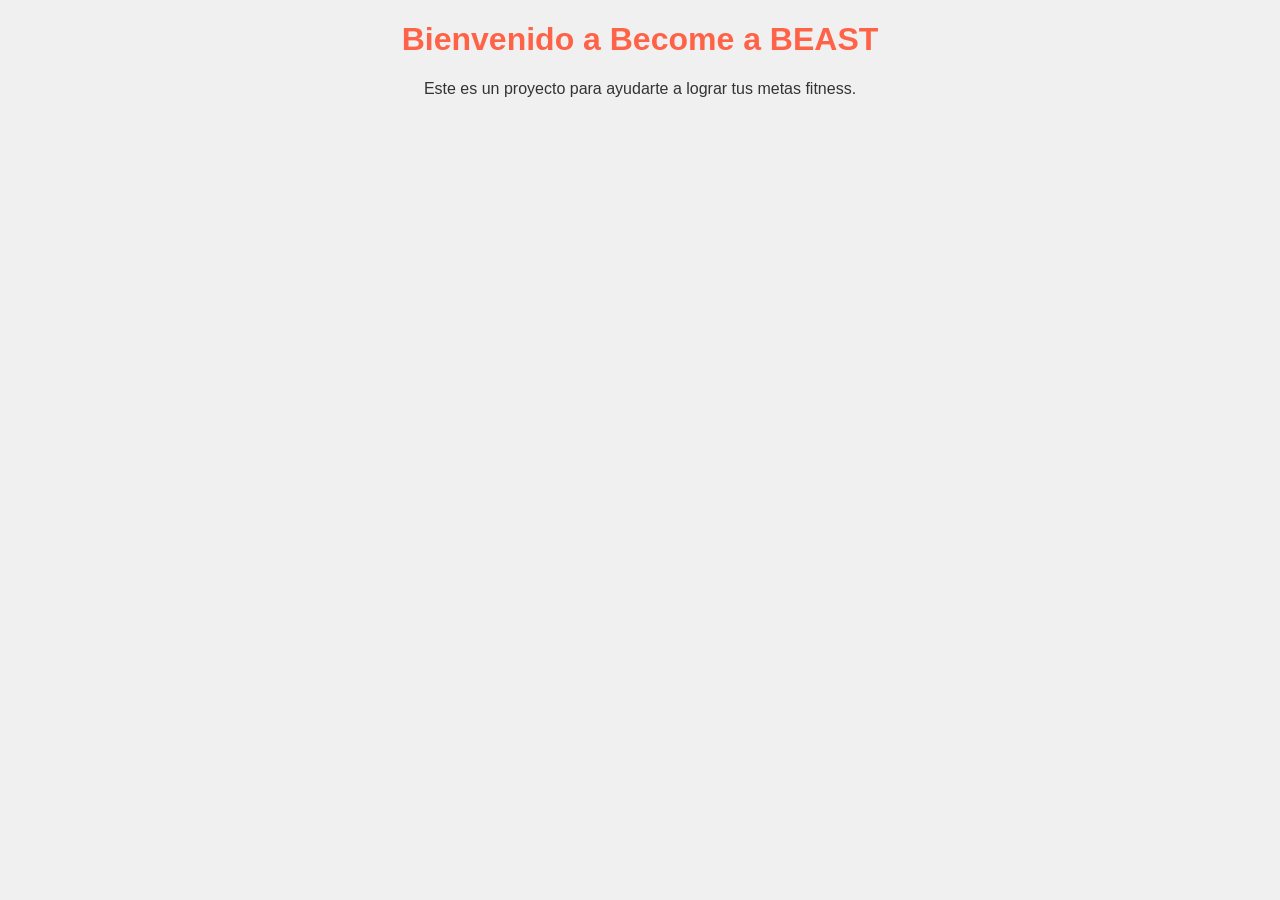
==== index.html @ 0c411bb0 "Añadir archivos index.html y style.css" ====
<!DOCTYPE html>
<html lang="es">
<head>
    <meta charset="UTF-8">
    <meta name="viewport" content="width=device-width, initial-scale=1.0">
    <title>Become a BEAST</title>
    <link rel="stylesheet" href="style.css">
</head>
<body>
    <h1>Bienvenido a Become a BEAST</h1>
    <p>Este es un proyecto para ayudarte a lograr tus metas fitness.</p>
</body>
</html>
---- style.css ----
body {
    font-family: Arial, sans-serif;
    background-color: #f0f0f0;
    color: #333;
    text-align: center;
}

h1 {
    color: #ff6347;
}
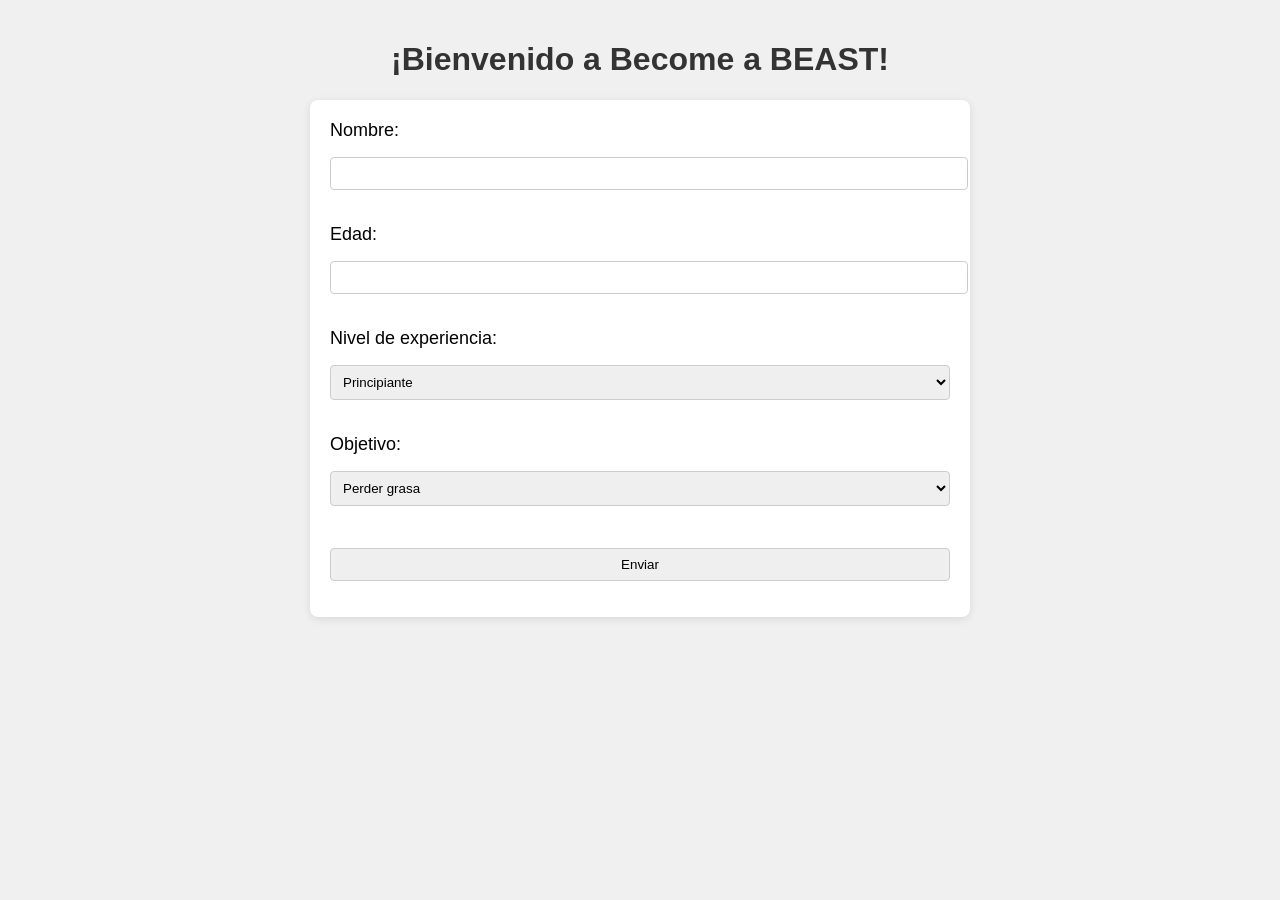
==== commit b172c5a3: "Añadidos archivos base para la app" ====
--- a/index.html
+++ b/index.html
@@ -7,7 +7,31 @@
     <link rel="stylesheet" href="style.css">
 </head>
 <body>
-    <h1>Bienvenido a Become a BEAST</h1>
-    <p>Este es un proyecto para ayudarte a lograr tus metas fitness.</p>
+    <h1>¡Bienvenido a Become a BEAST!</h1>
+    <form id="questionnaire-form">
+        <label for="name">Nombre:</label>
+        <input type="text" id="name" name="name" required><br><br>
+
+        <label for="age">Edad:</label>
+        <input type="number" id="age" name="age" required><br><br>
+
+        <label for="experience">Nivel de experiencia:</label>
+        <select id="experience" name="experience">
+            <option value="beginner">Principiante</option>
+            <option value="intermediate">Intermedio</option>
+            <option value="advanced">Avanzado</option>
+        </select><br><br>
+
+        <label for="goal">Objetivo:</label>
+        <select id="goal" name="goal">
+            <option value="lose-fat">Perder grasa</option>
+            <option value="gain-muscle">Ganar músculo</option>
+            <option value="maintain">Mantener</option>
+        </select><br><br>
+
+        <input type="submit" value="Enviar">
+    </form>
+
+    <script src="main.js"></script>
 </body>
 </html>
--- a/style.css
+++ b/style.css
@@ -1,10 +1,34 @@
 body {
     font-family: Arial, sans-serif;
     background-color: #f0f0f0;
-    color: #333;
-    text-align: center;
+    margin: 0;
+    padding: 20px;
 }
 
 h1 {
-    color: #ff6347;
+    text-align: center;
+    color: #333;
+}
+
+form {
+    background-color: white;
+    padding: 20px;
+    margin: 0 auto;
+    width: 50%;
+    border-radius: 8px;
+    box-shadow: 0 2px 8px rgba(0, 0, 0, 0.1);
+}
+
+label {
+    font-size: 18px;
+    margin-bottom: 8px;
+    display: block;
+}
+
+input, select {
+    padding: 8px;
+    width: 100%;
+    margin: 8px 0 16px;
+    border: 1px solid #ccc;
+    border-radius: 4px;
 }
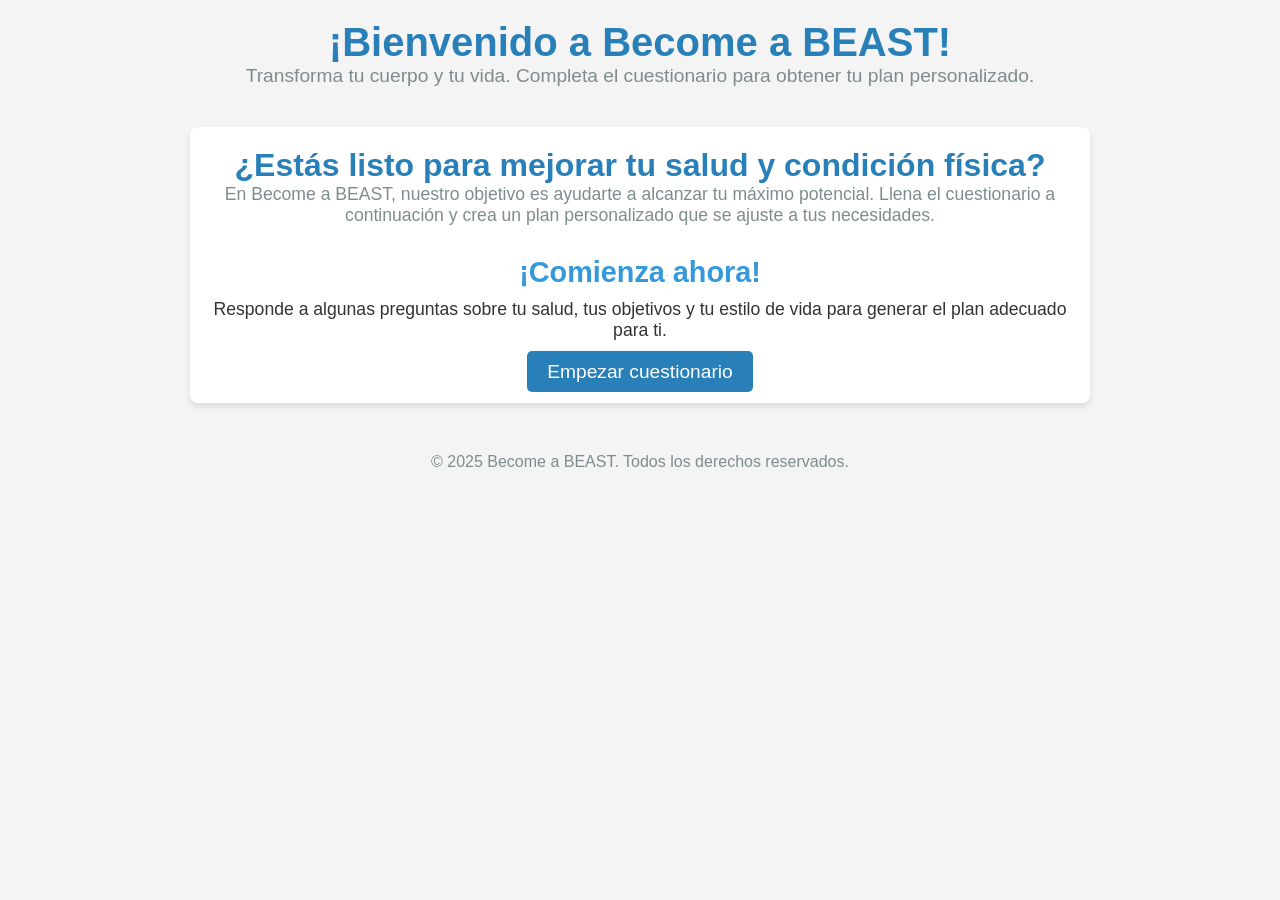
==== commit de50ed60: "sin carpetas" ====
--- a/index.html
+++ b/index.html
@@ -3,35 +3,34 @@
 <head>
     <meta charset="UTF-8">
     <meta name="viewport" content="width=device-width, initial-scale=1.0">
-    <title>Become a BEAST</title>
+    <title>Become a BEAST - Bienvenida</title>
     <link rel="stylesheet" href="style.css">
 </head>
 <body>
-    <h1>¡Bienvenido a Become a BEAST!</h1>
-    <form id="questionnaire-form">
-        <label for="name">Nombre:</label>
-        <input type="text" id="name" name="name" required><br><br>
+    <!-- Header -->
+    <header>
+        <h1>¡Bienvenido a Become a BEAST!</h1>
+        <p>Transforma tu cuerpo y tu vida. Completa el cuestionario para obtener tu plan personalizado.</p>
+    </header>
 
-        <label for="age">Edad:</label>
-        <input type="number" id="age" name="age" required><br><br>
+    <!-- Main Content -->
+    <main>
+        <section class="intro">
+            <h2>¿Estás listo para mejorar tu salud y condición física?</h2>
+            <p>En Become a BEAST, nuestro objetivo es ayudarte a alcanzar tu máximo potencial. Llena el cuestionario a continuación y crea un plan personalizado que se ajuste a tus necesidades.</p>
+        </section>
 
-        <label for="experience">Nivel de experiencia:</label>
-        <select id="experience" name="experience">
-            <option value="beginner">Principiante</option>
-            <option value="intermediate">Intermedio</option>
-            <option value="advanced">Avanzado</option>
-        </select><br><br>
+        <!-- Call to Action -->
+        <section class="cta">
+            <h3>¡Comienza ahora!</h3>
+            <p>Responde a algunas preguntas sobre tu salud, tus objetivos y tu estilo de vida para generar el plan adecuado para ti.</p>
+            <a href="questionnaire.html" class="btn">Empezar cuestionario</a>
+        </section>
+    </main>
 
-        <label for="goal">Objetivo:</label>
-        <select id="goal" name="goal">
-            <option value="lose-fat">Perder grasa</option>
-            <option value="gain-muscle">Ganar músculo</option>
-            <option value="maintain">Mantener</option>
-        </select><br><br>
-
-        <input type="submit" value="Enviar">
-    </form>
-
-    <script src="main.js"></script>
+    <!-- Footer -->
+    <footer>
+        <p>&copy; 2025 Become a BEAST. Todos los derechos reservados.</p>
+    </footer>
 </body>
 </html>
--- a/style.css
+++ b/style.css
@@ -1,34 +1,90 @@
+/* Estilos generales */
+* {
+    margin: 0;
+    padding: 0;
+    box-sizing: border-box;
+}
+
+/* Diseño de la página */
 body {
     font-family: Arial, sans-serif;
-    background-color: #f0f0f0;
-    margin: 0;
+    background-color: #f4f4f4;
+    color: #333;
     padding: 20px;
 }
 
-h1 {
+header {
     text-align: center;
-    color: #333;
+    margin-bottom: 40px;
 }
 
-form {
-    background-color: white;
-    padding: 20px;
-    margin: 0 auto;
-    width: 50%;
-    border-radius: 8px;
-    box-shadow: 0 2px 8px rgba(0, 0, 0, 0.1);
+header h1 {
+    font-size: 2.5rem;
+    color: #2980b9;
 }
 
-label {
-    font-size: 18px;
-    margin-bottom: 8px;
-    display: block;
+header p {
+    font-size: 1.2rem;
+    color: #7f8c8d;
 }
 
-input, select {
-    padding: 8px;
-    width: 100%;
-    margin: 8px 0 16px;
-    border: 1px solid #ccc;
-    border-radius: 4px;
+/* Contenido principal */
+main {
+    max-width: 900px;
+    margin: 0 auto;
+    background-color: #fff;
+    padding: 20px;
+    border-radius: 8px;
+    box-shadow: 0 4px 6px rgba(0, 0, 0, 0.1);
+}
+
+.intro {
+    text-align: center;
+    margin-bottom: 30px;
+}
+
+.intro h2 {
+    font-size: 2rem;
+    color: #2980b9;
+}
+
+.intro p {
+    font-size: 1.1rem;
+    color: #7f8c8d;
+}
+
+.cta {
+    text-align: center;
+}
+
+.cta h3 {
+    font-size: 1.8rem;
+    color: #3498db;
+    margin-bottom: 10px;
+}
+
+.cta p {
+    font-size: 1.1rem;
+    margin-bottom: 20px;
+}
+
+.cta .btn {
+    padding: 10px 20px;
+    background-color: #2980b9;
+    color: white;
+    font-size: 1.2rem;
+    text-decoration: none;
+    border-radius: 5px;
+}
+
+.cta .btn:hover {
+    background-color: #3498db;
+}
+
+/* Footer */
+footer {
+    text-align: center;
+    margin-top: 50px;
+    font-size: 1rem;
+    color: #7f8c8d;
 }
